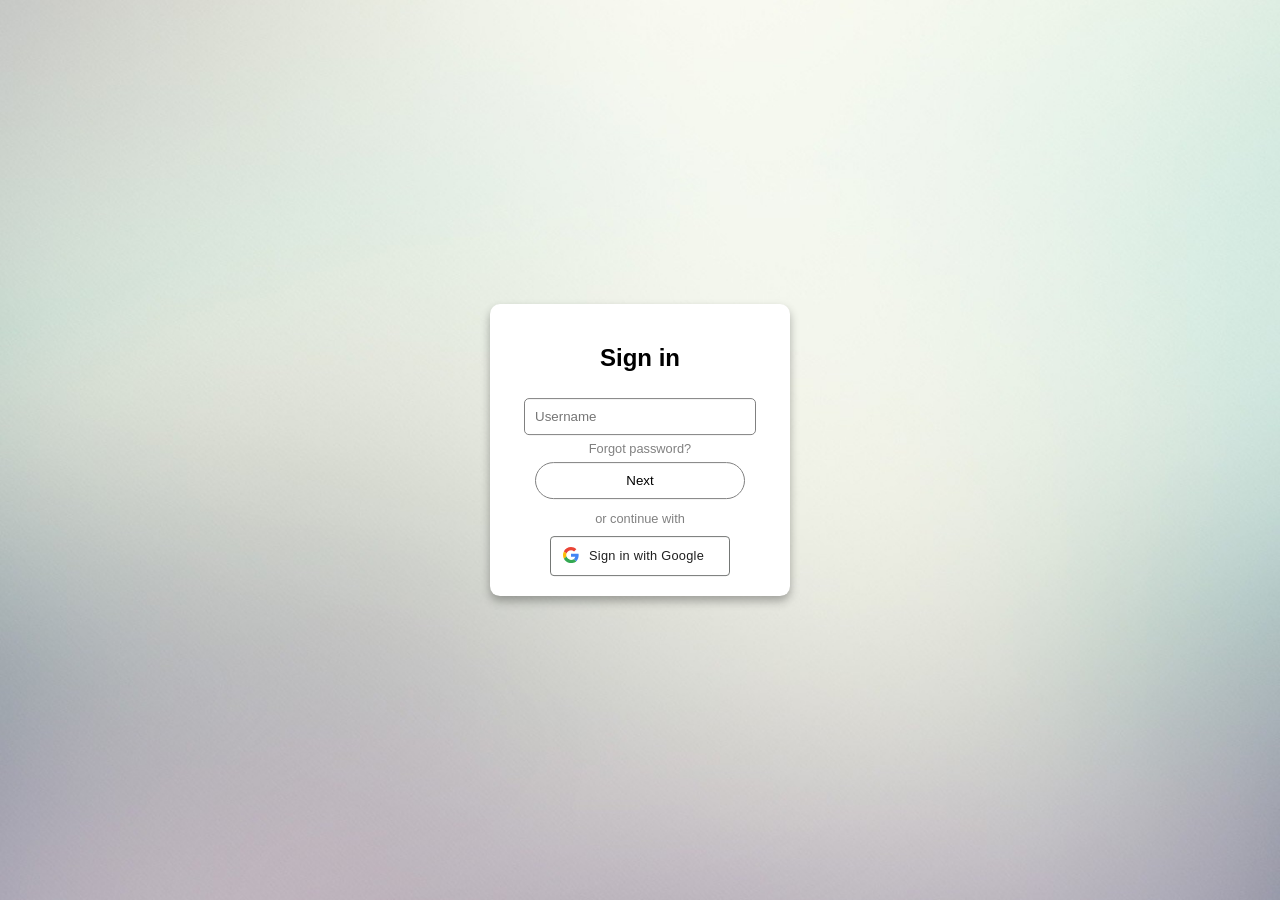
==== index.html @ 54ab31d5 "Initial commit" ====
<!DOCTYPE html>
<html lang="en">
<head>
    <meta charset="UTF-8">
    <meta name="viewport" content="width=device-width, initial-scale=1.0">
    <link rel="stylesheet" href="style.css">
    <title>Y/E</title>
</head>
<body>
<div class="login-box">
    <img src="images/back.png" class="back-arrow" alt="Back">
    <h2>Sign in</h2>
    <input type="text" placeholder="Username">
    <p>Forgot password?</p>
    <button class="back-btn" style="display:none;">Back</button>
    <button class="next-btn">Next</button>
    <p1>or continue with</p1>

    <div class="alt-login">
        <button class="gsi-material-button">
          <div class="gsi-material-button-state"></div>
          <div class="gsi-material-button-content-wrapper">
            <div class="gsi-material-button-icon">
              <svg version="1.1" xmlns="http://www.w3.org/2000/svg" viewBox="0 0 48 48" style="display: block;">
                <path fill="#EA4335" d="M24 9.5c3.54 0 6.71 1.22 9.21 3.6l6.85-6.85C35.9 2.38 30.47 0 24 0 14.62 0 6.51 5.38 2.56 13.22l7.98 6.19C12.43 13.72 17.74 9.5 24 9.5z"></path>
                <path fill="#4285F4" d="M46.98 24.55c0-1.57-.15-3.09-.38-4.55H24v9.02h12.94c-.58 2.96-2.26 5.48-4.78 7.18l7.73 6c4.51-4.18 7.09-10.36 7.09-17.65z"></path>
                <path fill="#FBBC05" d="M10.53 28.59c-.48-1.45-.76-2.99-.76-4.59s.27-3.14.76-4.59l-7.98-6.19C.92 16.46 0 20.12 0 24c0 3.88.92 7.54 2.56 10.78l7.97-6.19z"></path>
                <path fill="#34A853" d="M24 48c6.48 0 11.93-2.13 15.89-5.81l-7.73-6c-2.15 1.45-4.92 2.3-8.16 2.3-6.26 0-11.57-4.22-13.47-9.91l-7.98 6.19C6.51 42.62 14.62 48 24 48z"></path>
                <path fill="none" d="M0 0h48v48H0z"></path>
              </svg>
            </div>
            <span class="gsi-material-button-contents">Sign in with Google</span>
          </div>
        </button>
    </div>
</div>
<script src="script.js"></script>
</body>
</html>
---- style.css ----
html, body {
    height: 100vh;
    margin: 0;
    overflow: hidden;
}

body {
    background-image: url("images/loginformbackground.png");
    background-size: cover;
    background-position: center;
    background-repeat: no-repeat;
}

.logo {
    width: 300px;
}

.login-box {
    width: 300px;
    background-color: white;
    position: absolute;
    top: 50%;
    left: 50%;
    transform: translate(-50%, -50%);
    border-radius: 10px;
    box-shadow: 0 5px 10px rgba(0,0,0,0.3);

    display: flex;
    flex-direction: column;
    align-items: center;
    justify-content: flex-start;
    font-family: "Segoe UI", Inter, Helvetica, Arial, sans-serif;
    padding: 20px 0;
    gap: 6px;
}
.back-arrow {
    position: absolute;
    top: 10px;
    left: 10px;
    width: 20px;
    height: 20px;
    cursor: pointer;
    display: none; /* hidden initially */
}

.login-box input {
    width: 70%;
    padding: 10px;
    border-radius: 5px;
    border: 1px solid gray;
    outline: none;
}

.login-box button.next-btn {
    width: 70%;
    padding: 10px;
    border-radius: 20px;
    border: 1px solid gray;
    cursor: pointer;
    background: white;
}

.login-box p {
    text-align: center;
    font-size: 0.8rem;
    color: gray;
    cursor: pointer;
    margin: 0;
}

.login-box p1 {
    text-align: center;
    font-size: 0.8rem;
    color: gray;
    margin: 6px 0 4px 0;
}


.alt-login {
    width: 100%;
    display: flex;
    flex-direction: column;
    gap: 4px;
    align-items: center;
}


.email-btn {
    width: 60%;
    padding: 6px;
    border-radius: 25px;
    background: white;
    border: 1px solid #ccc;
    cursor: pointer;

    display: flex;
    align-items: center;
    justify-content: center;
    gap: 6px;
    font-family: "Segoe UI", Inter, sans-serif;
    font-size: 0.85rem;
}

.email-btn:hover {
    border-color: #888;
}

.email-icon {
    width: 16px;
    height: 16px;
}

.gsi-material-button {
    width: 70%;                
    height: 36px;             
    font-size: 0.82rem;       
    border-radius: 5px;      
    border: 1px solid gray;    
    padding: 0 10px;
  background-color: WHITE;
  background-image: none;
  border: 1px solid #747775;
  border-radius: 4px;
  box-sizing: border-box;
  color: #1f1f1f;
  cursor: pointer;
  font-family: 'Roboto', arial, sans-serif;
  font-size: 0.8rem;
  height: 40px;
  letter-spacing: 0.25px;
  outline: none;
  overflow: hidden;
  padding: 0 12px;
  position: relative;
  text-align: center;
  transition: background-color .218s, border-color .218s, box-shadow .218s;
  width: 60%;      
  font-family: "Segoe UI", Inter, Helvetica, Arial, sans-serif;
}

.gsi-material-button .gsi-material-button-icon {
  height: 18px;
  margin-right: 6px;
  width: 16px;
}

.gsi-material-button .gsi-material-button-content-wrapper {
  display: flex;
  align-items: center;
  justify-content: flex-start;
  height: 100%;
  gap: 4px;
}

.gsi-material-button .gsi-material-button-contents {
  font-weight: 500;
}

.gsi-material-button:hover {
  box-shadow: 0 1px 2px 0 rgba(60,64,67,.30), 0 1px 3px 1px rgba(60,64,67,.15);
}

.gsi-material-button-state {
  position: absolute;
  top: 0;
  left: 0;
  right: 0;
  bottom: 0;
  opacity: 0;
  transition: opacity .218s;
}

.gsi-material-button:disabled {
  cursor: default;
  background-color: #ffffff61;
  border-color: #1f1f1f1f;
}
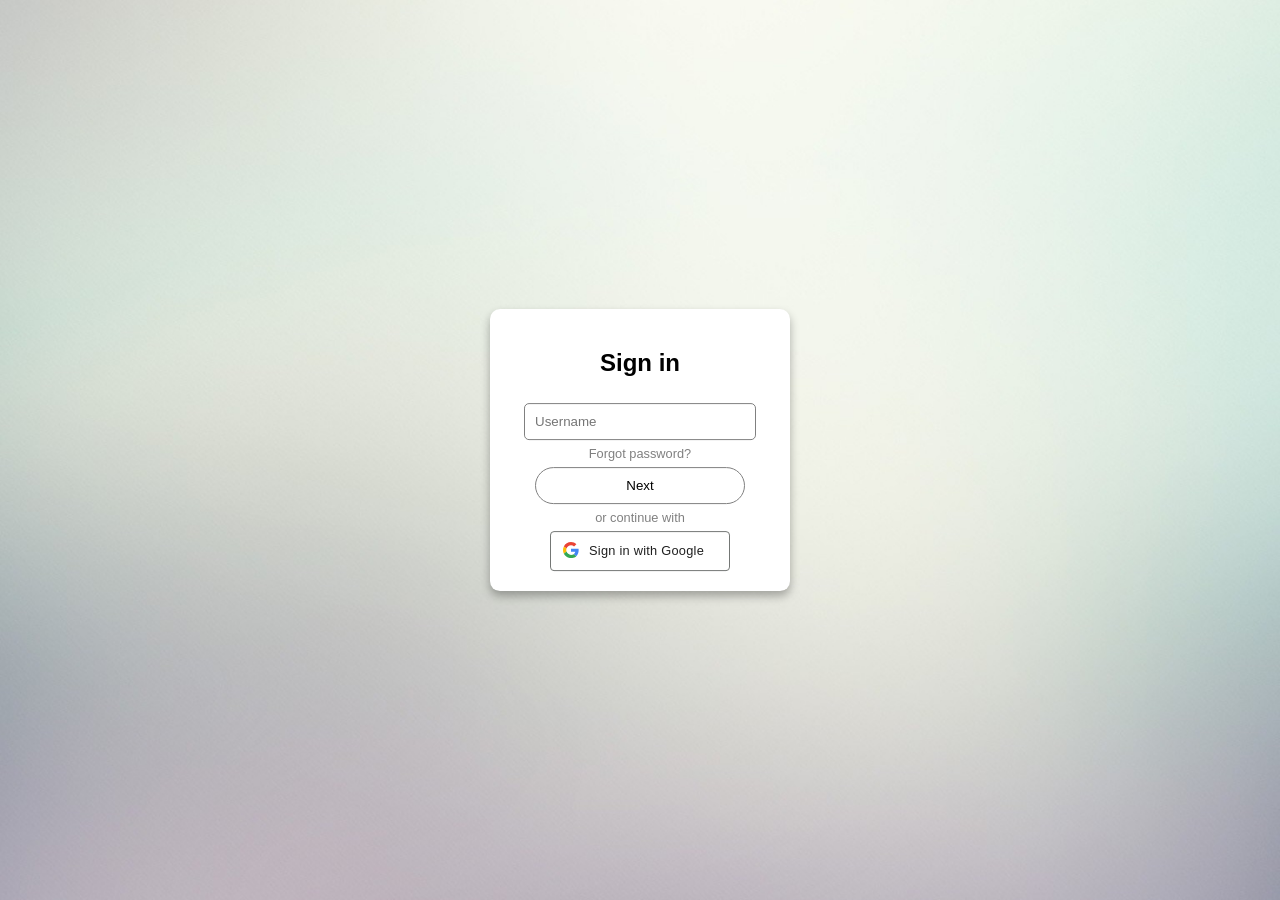
==== commit 99980f0e: "animacione y/e" ====
--- a/index.html
+++ b/index.html
@@ -3,37 +3,42 @@
 <head>
     <meta charset="UTF-8">
     <meta name="viewport" content="width=device-width, initial-scale=1.0">
+    <title>Y/E Login</title>
     <link rel="stylesheet" href="style.css">
-    <title>Y/E</title>
 </head>
 <body>
+
 <div class="login-box">
     <img src="images/back.png" class="back-arrow" alt="Back">
     <h2>Sign in</h2>
-    <input type="text" placeholder="Username">
-    <p>Forgot password?</p>
-    <button class="back-btn" style="display:none;">Back</button>
+
+    <!-- Username input -->
+    <input type="text" placeholder="Username" class="username-input">
+
+    <p class="forgot">Forgot password?</p>
     <button class="next-btn">Next</button>
-    <p1>or continue with</p1>
+    <p class="or-continue">or continue with</p>
 
     <div class="alt-login">
         <button class="gsi-material-button">
-          <div class="gsi-material-button-state"></div>
-          <div class="gsi-material-button-content-wrapper">
-            <div class="gsi-material-button-icon">
-              <svg version="1.1" xmlns="http://www.w3.org/2000/svg" viewBox="0 0 48 48" style="display: block;">
-                <path fill="#EA4335" d="M24 9.5c3.54 0 6.71 1.22 9.21 3.6l6.85-6.85C35.9 2.38 30.47 0 24 0 14.62 0 6.51 5.38 2.56 13.22l7.98 6.19C12.43 13.72 17.74 9.5 24 9.5z"></path>
-                <path fill="#4285F4" d="M46.98 24.55c0-1.57-.15-3.09-.38-4.55H24v9.02h12.94c-.58 2.96-2.26 5.48-4.78 7.18l7.73 6c4.51-4.18 7.09-10.36 7.09-17.65z"></path>
-                <path fill="#FBBC05" d="M10.53 28.59c-.48-1.45-.76-2.99-.76-4.59s.27-3.14.76-4.59l-7.98-6.19C.92 16.46 0 20.12 0 24c0 3.88.92 7.54 2.56 10.78l7.97-6.19z"></path>
-                <path fill="#34A853" d="M24 48c6.48 0 11.93-2.13 15.89-5.81l-7.73-6c-2.15 1.45-4.92 2.3-8.16 2.3-6.26 0-11.57-4.22-13.47-9.91l-7.98 6.19C6.51 42.62 14.62 48 24 48z"></path>
-                <path fill="none" d="M0 0h48v48H0z"></path>
-              </svg>
+            <div class="gsi-material-button-state"></div>
+            <div class="gsi-material-button-content-wrapper">
+                <div class="gsi-material-button-icon">
+                    <!-- Google SVG icon -->
+                    <svg version="1.1" xmlns="http://www.w3.org/2000/svg" viewBox="0 0 48 48">
+                        <path fill="#EA4335" d="M24 9.5c3.54 0 6.71 1.22 9.21 3.6l6.85-6.85C35.9 2.38 30.47 0 24 0 14.62 0 6.51 5.38 2.56 13.22l7.98 6.19C12.43 13.72 17.74 9.5 24 9.5z"></path>
+                        <path fill="#4285F4" d="M46.98 24.55c0-1.57-.15-3.09-.38-4.55H24v9.02h12.94c-.58 2.96-2.26 5.48-4.78 7.18l7.73 6c4.51-4.18 7.09-10.36 7.09-17.65z"></path>
+                        <path fill="#FBBC05" d="M10.53 28.59c-.48-1.45-.76-2.99-.76-4.59s.27-3.14.76-4.59l-7.98-6.19C.92 16.46 0 20.12 0 24c0 3.88.92 7.54 2.56 10.78l7.97-6.19z"></path>
+                        <path fill="#34A853" d="M24 48c6.48 0 11.93-2.13 15.89-5.81l-7.73-6c-2.15 1.45-4.92 2.3-8.16 2.3-6.26 0-11.57-4.22-13.47-9.91l-7.98 6.19C6.51 42.62 14.62 48 24 48z"></path>
+                        <path fill="none" d="M0 0h48v48H0z"></path>
+                    </svg>
+                </div>
+                <span class="gsi-material-button-contents">Sign in with Google</span>
             </div>
-            <span class="gsi-material-button-contents">Sign in with Google</span>
-          </div>
         </button>
     </div>
 </div>
+
 <script src="script.js"></script>
 </body>
 </html>
--- a/style.css
+++ b/style.css
@@ -12,7 +12,7 @@
 }
 
 .logo {
-    width: 300px;
+    width: 3px;
 }
 
 .login-box {
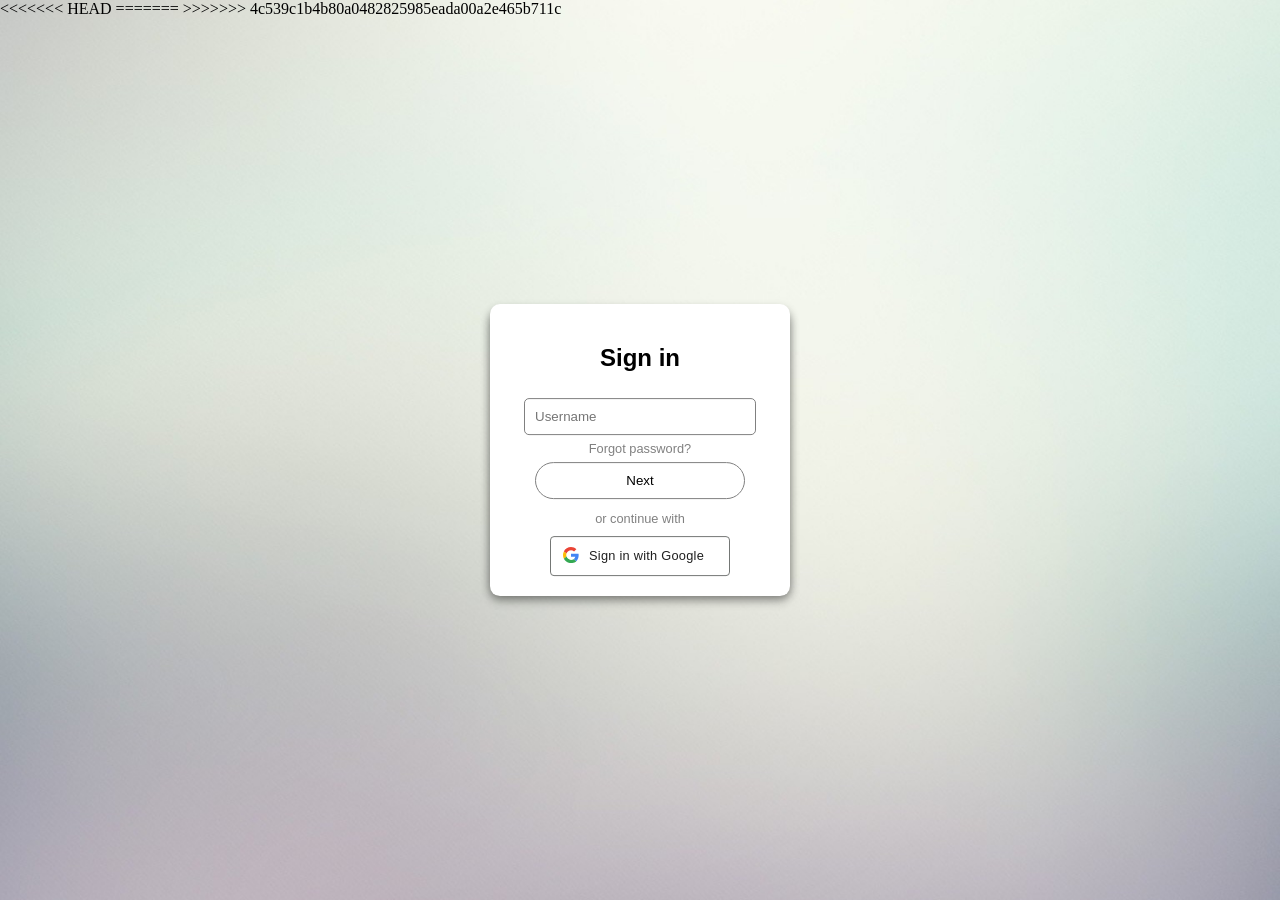
==== commit 82124844: "merged" ====
--- a/index.html
+++ b/index.html
@@ -3,6 +3,7 @@
 <head>
     <meta charset="UTF-8">
     <meta name="viewport" content="width=device-width, initial-scale=1.0">
+<<<<<<< HEAD
     <title>Y/E Login</title>
     <link rel="stylesheet" href="style.css">
 </head>
@@ -39,6 +40,39 @@
     </div>
 </div>
 
+=======
+    <link rel="stylesheet" href="style.css">
+    <title>Y/E</title>
+</head>
+<body>
+<div class="login-box">
+    <img src="images/back.png" class="back-arrow" alt="Back">
+    <h2>Sign in</h2>
+    <input type="text" placeholder="Username">
+    <p>Forgot password?</p>
+    <button class="back-btn" style="display:none;">Back</button>
+    <button class="next-btn">Next</button>
+    <p1>or continue with</p1>
+
+    <div class="alt-login">
+        <button class="gsi-material-button">
+          <div class="gsi-material-button-state"></div>
+          <div class="gsi-material-button-content-wrapper">
+            <div class="gsi-material-button-icon">
+              <svg version="1.1" xmlns="http://www.w3.org/2000/svg" viewBox="0 0 48 48" style="display: block;">
+                <path fill="#EA4335" d="M24 9.5c3.54 0 6.71 1.22 9.21 3.6l6.85-6.85C35.9 2.38 30.47 0 24 0 14.62 0 6.51 5.38 2.56 13.22l7.98 6.19C12.43 13.72 17.74 9.5 24 9.5z"></path>
+                <path fill="#4285F4" d="M46.98 24.55c0-1.57-.15-3.09-.38-4.55H24v9.02h12.94c-.58 2.96-2.26 5.48-4.78 7.18l7.73 6c4.51-4.18 7.09-10.36 7.09-17.65z"></path>
+                <path fill="#FBBC05" d="M10.53 28.59c-.48-1.45-.76-2.99-.76-4.59s.27-3.14.76-4.59l-7.98-6.19C.92 16.46 0 20.12 0 24c0 3.88.92 7.54 2.56 10.78l7.97-6.19z"></path>
+                <path fill="#34A853" d="M24 48c6.48 0 11.93-2.13 15.89-5.81l-7.73-6c-2.15 1.45-4.92 2.3-8.16 2.3-6.26 0-11.57-4.22-13.47-9.91l-7.98 6.19C6.51 42.62 14.62 48 24 48z"></path>
+                <path fill="none" d="M0 0h48v48H0z"></path>
+              </svg>
+            </div>
+            <span class="gsi-material-button-contents">Sign in with Google</span>
+          </div>
+        </button>
+    </div>
+</div>
+>>>>>>> 4c539c1b4b80a0482825985eada00a2e465b711c
 <script src="script.js"></script>
 </body>
 </html>
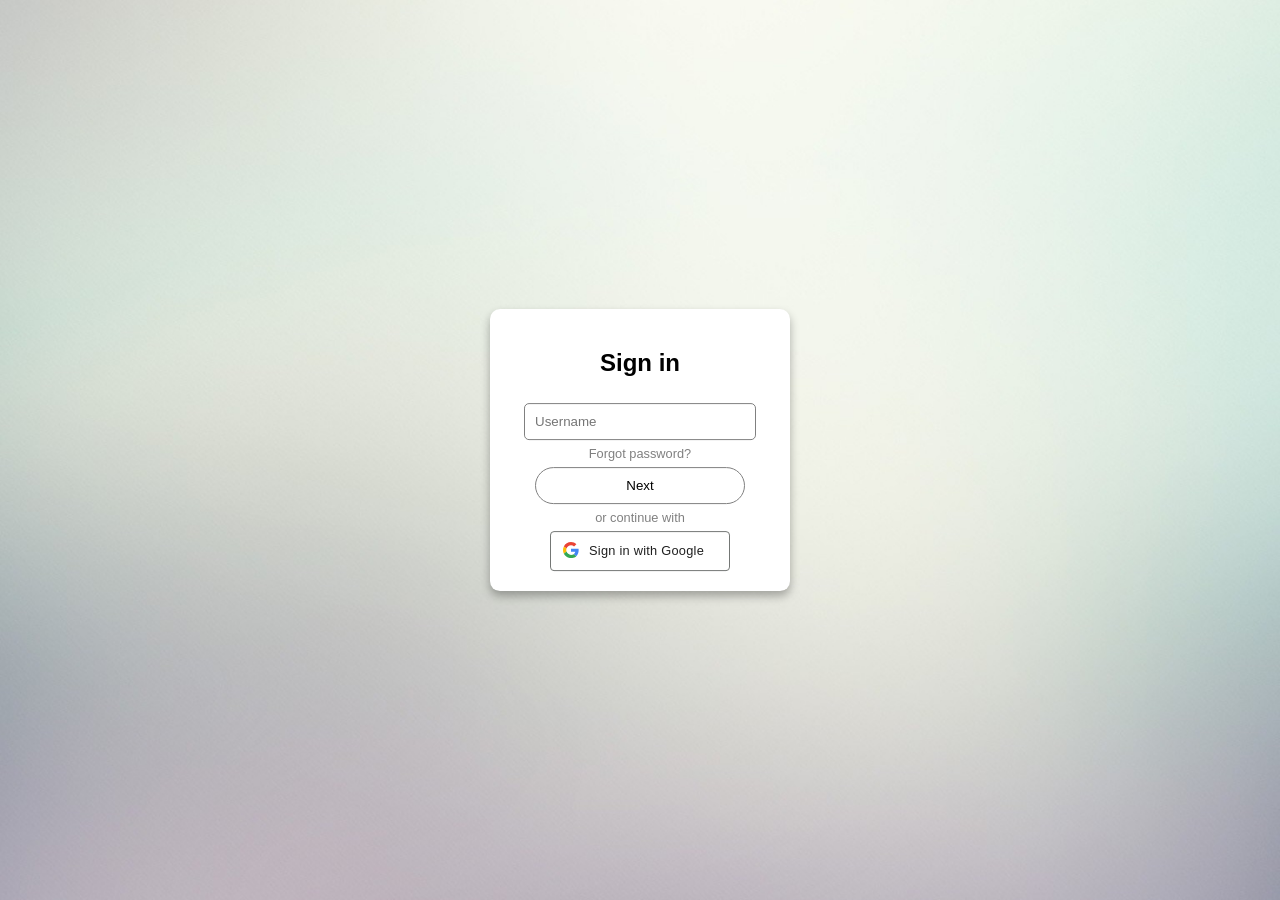
==== commit 1f2f8a33: "finalizimi i projektit" ====
--- a/index.html
+++ b/index.html
@@ -3,7 +3,6 @@
 <head>
     <meta charset="UTF-8">
     <meta name="viewport" content="width=device-width, initial-scale=1.0">
-<<<<<<< HEAD
     <title>Y/E Login</title>
     <link rel="stylesheet" href="style.css">
 </head>
@@ -40,39 +39,6 @@
     </div>
 </div>
 
-=======
-    <link rel="stylesheet" href="style.css">
-    <title>Y/E</title>
-</head>
-<body>
-<div class="login-box">
-    <img src="images/back.png" class="back-arrow" alt="Back">
-    <h2>Sign in</h2>
-    <input type="text" placeholder="Username">
-    <p>Forgot password?</p>
-    <button class="back-btn" style="display:none;">Back</button>
-    <button class="next-btn">Next</button>
-    <p1>or continue with</p1>
-
-    <div class="alt-login">
-        <button class="gsi-material-button">
-          <div class="gsi-material-button-state"></div>
-          <div class="gsi-material-button-content-wrapper">
-            <div class="gsi-material-button-icon">
-              <svg version="1.1" xmlns="http://www.w3.org/2000/svg" viewBox="0 0 48 48" style="display: block;">
-                <path fill="#EA4335" d="M24 9.5c3.54 0 6.71 1.22 9.21 3.6l6.85-6.85C35.9 2.38 30.47 0 24 0 14.62 0 6.51 5.38 2.56 13.22l7.98 6.19C12.43 13.72 17.74 9.5 24 9.5z"></path>
-                <path fill="#4285F4" d="M46.98 24.55c0-1.57-.15-3.09-.38-4.55H24v9.02h12.94c-.58 2.96-2.26 5.48-4.78 7.18l7.73 6c4.51-4.18 7.09-10.36 7.09-17.65z"></path>
-                <path fill="#FBBC05" d="M10.53 28.59c-.48-1.45-.76-2.99-.76-4.59s.27-3.14.76-4.59l-7.98-6.19C.92 16.46 0 20.12 0 24c0 3.88.92 7.54 2.56 10.78l7.97-6.19z"></path>
-                <path fill="#34A853" d="M24 48c6.48 0 11.93-2.13 15.89-5.81l-7.73-6c-2.15 1.45-4.92 2.3-8.16 2.3-6.26 0-11.57-4.22-13.47-9.91l-7.98 6.19C6.51 42.62 14.62 48 24 48z"></path>
-                <path fill="none" d="M0 0h48v48H0z"></path>
-              </svg>
-            </div>
-            <span class="gsi-material-button-contents">Sign in with Google</span>
-          </div>
-        </button>
-    </div>
-</div>
->>>>>>> 4c539c1b4b80a0482825985eada00a2e465b711c
 <script src="script.js"></script>
 </body>
 </html>
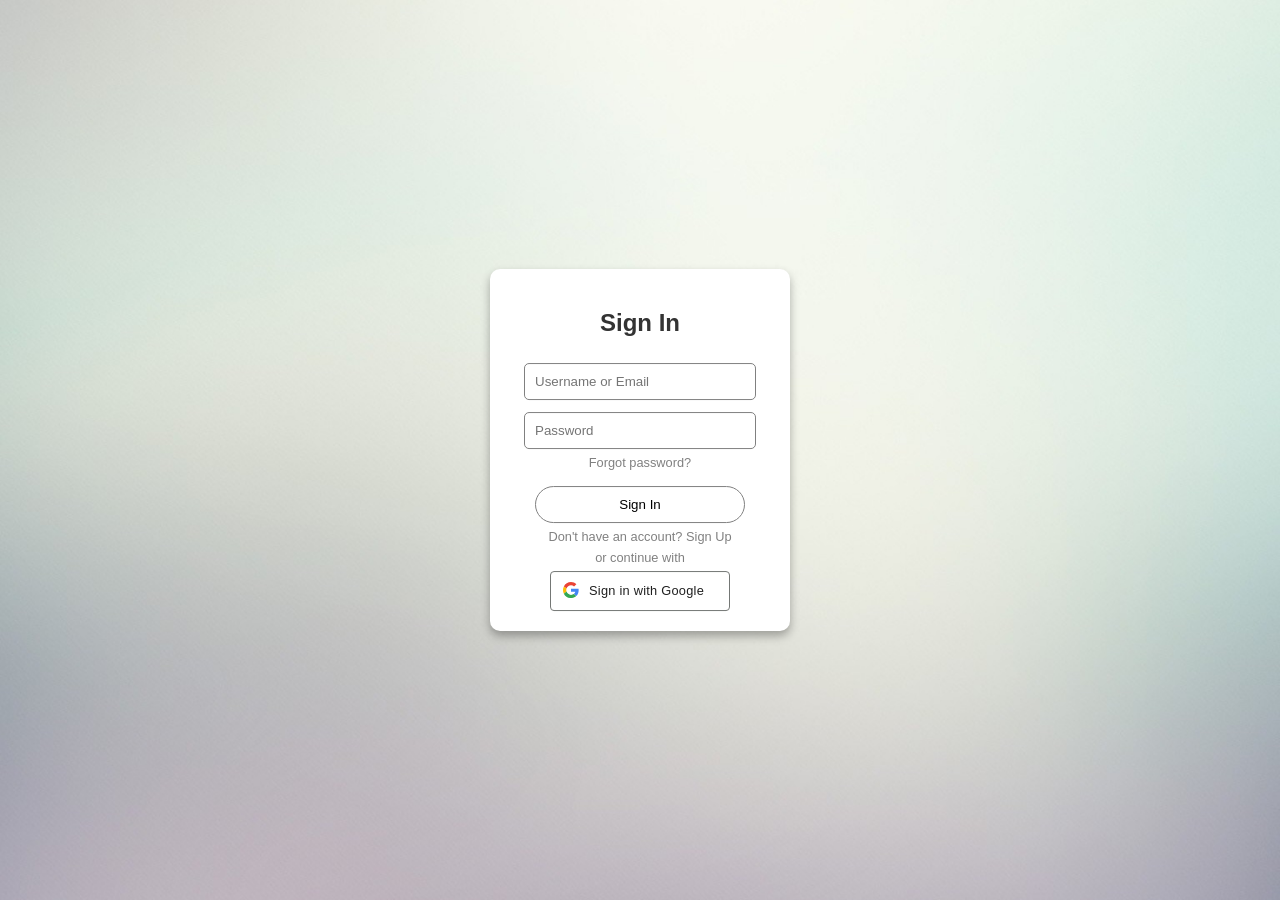
==== commit e6996323: "Rishkruarja e index/login formes dhe stilit te saj qe me mujt me funksionu me backend (mundsia me u " ====
--- a/index.html
+++ b/index.html
@@ -8,17 +8,26 @@
 </head>
 <body>
 
-<div class="login-box">
-    <img src="images/back.png" class="back-arrow" alt="Back">
-    <h2>Sign in</h2>
-
+<!-- LOGIN FORM -->
+<div class="login-box" id="loginBox">
+    <h2 class="form-title">Sign In</h2>
+    
+    <!-- Error message for login -->
+    <div class="error-message" id="loginError"></div>
+    
     <!-- Username input -->
-    <input type="text" placeholder="Username" class="username-input">
-
-    <p class="forgot">Forgot password?</p>
-    <button class="next-btn">Next</button>
+    <input type="text" placeholder="Username or Email" class="username-input" id="loginUsername">
+    
+    <!-- Password input -->
+    <input type="password" placeholder="Password" class="password-input" id="loginPassword">
+    
+    <p class="forgot" id="forgot-btn">Forgot password?</p>
+    <button class="next-btn" id="loginBtn">Sign In</button>
+    
+    <p class="switch-link" id="showRegister">Don't have an account? Sign Up</p>
+    
     <p class="or-continue">or continue with</p>
-
+    
     <div class="alt-login">
         <button class="gsi-material-button">
             <div class="gsi-material-button-state"></div>
@@ -39,6 +48,48 @@
     </div>
 </div>
 
+<!-- REGISTER FORM -->
+<div class="login-box register-box" id="registerBox">
+    <h2 class="form-title">Create Account</h2>
+    
+    <!-- Error message for registration -->
+    <div class="error-message" id="registerError"></div>
+    
+    <!-- Success message for registration -->
+    <div class="success-message" id="registerSuccess"></div>
+    
+    <!-- Registration inputs -->
+    <input type="text" placeholder="Username" class="username-input" id="regUsername">
+    <input type="email" placeholder="Email Address" class="username-input" id="regEmail">
+    <input type="password" placeholder="Password" class="password-input" id="regPassword">
+    <input type="text" placeholder="Full Name (Optional)" class="username-input" id="regFullName">
+    
+    <select class="country-select" id="regCountry">
+        <option value="Kosovo">Kosovo</option>
+        <option value="Albania">Albania</option>
+        <option value="Other">Other</option>
+    </select>
+    
+    <button class="next-btn" id="registerBtn">Create Account</button>
+    
+    <p class="switch-link" id="showLogin">Already have an account? Sign In</p>
+</div>
+
+<!-- Reset Password Box -->
+<div class="reset-box" id="reset-box" style="display:none;">
+    <h2>Reset Password</h2>
+    <input type="email" id="reset-email" placeholder="Enter your email">
+    <button id="reset-submit">Send reset link</button>
+    <p id="reset-back" style="cursor:pointer;">Back</p>
+</div>
+
+<div id="reset-popup" style="display:none;" class="popup-reset">
+    <div class="popup-content">
+        <p>Reset link sent!</p>
+        <button id="popup-ok">OK</button>
+    </div>
+</div>
+
 <script src="script.js"></script>
 </body>
-</html>
+</html>
--- a/style.css
+++ b/style.css
@@ -12,7 +12,7 @@
 }
 
 .logo {
-    width: 3px;
+    width: 300px;
 }
 
 .login-box {
@@ -24,7 +24,6 @@
     transform: translate(-50%, -50%);
     border-radius: 10px;
     box-shadow: 0 5px 10px rgba(0,0,0,0.3);
-
     display: flex;
     flex-direction: column;
     align-items: center;
@@ -33,6 +32,11 @@
     padding: 20px 0;
     gap: 6px;
 }
+
+.register-box {
+    display: none;
+}
+
 .back-arrow {
     position: absolute;
     top: 10px;
@@ -51,6 +55,15 @@
     outline: none;
 }
 
+.password-input {
+    width: 70%;
+    padding: 10px;
+    border-radius: 5px;
+    border: 1px solid gray;
+    outline: none;
+    margin-top: 6px;
+}
+
 .login-box button.next-btn {
     width: 70%;
     padding: 10px;
@@ -58,6 +71,7 @@
     border: 1px solid gray;
     cursor: pointer;
     background: white;
+    margin-top: 10px;
 }
 
 .login-box p {
@@ -75,7 +89,6 @@
     margin: 6px 0 4px 0;
 }
 
-
 .alt-login {
     width: 100%;
     display: flex;
@@ -83,7 +96,6 @@
     gap: 4px;
     align-items: center;
 }
-
 
 .email-btn {
     width: 60%;
@@ -92,7 +104,6 @@
     background: white;
     border: 1px solid #ccc;
     cursor: pointer;
-
     display: flex;
     align-items: center;
     justify-content: center;
@@ -117,61 +128,204 @@
     border-radius: 5px;      
     border: 1px solid gray;    
     padding: 0 10px;
-  background-color: WHITE;
-  background-image: none;
-  border: 1px solid #747775;
-  border-radius: 4px;
-  box-sizing: border-box;
-  color: #1f1f1f;
-  cursor: pointer;
-  font-family: 'Roboto', arial, sans-serif;
-  font-size: 0.8rem;
-  height: 40px;
-  letter-spacing: 0.25px;
-  outline: none;
-  overflow: hidden;
-  padding: 0 12px;
-  position: relative;
-  text-align: center;
-  transition: background-color .218s, border-color .218s, box-shadow .218s;
-  width: 60%;      
-  font-family: "Segoe UI", Inter, Helvetica, Arial, sans-serif;
+    background-color: WHITE;
+    background-image: none;
+    border: 1px solid #747775;
+    border-radius: 4px;
+    box-sizing: border-box;
+    color: #1f1f1f;
+    cursor: pointer;
+    font-family: 'Roboto', arial, sans-serif;
+    font-size: 0.8rem;
+    height: 40px;
+    letter-spacing: 0.25px;
+    outline: none;
+    overflow: hidden;
+    padding: 0 12px;
+    position: relative;
+    text-align: center;
+    transition: background-color .218s, border-color .218s, box-shadow .218s;
+    width: 60%;      
+    font-family: "Segoe UI", Inter, Helvetica, Arial, sans-serif;
 }
 
 .gsi-material-button .gsi-material-button-icon {
-  height: 18px;
-  margin-right: 6px;
-  width: 16px;
+    height: 18px;
+    margin-right: 6px;
+    width: 16px;
 }
 
 .gsi-material-button .gsi-material-button-content-wrapper {
-  display: flex;
-  align-items: center;
-  justify-content: flex-start;
-  height: 100%;
-  gap: 4px;
+    display: flex;
+    align-items: center;
+    justify-content: flex-start;
+    height: 100%;
+    gap: 4px;
 }
 
 .gsi-material-button .gsi-material-button-contents {
-  font-weight: 500;
+    font-weight: 500;
 }
 
 .gsi-material-button:hover {
-  box-shadow: 0 1px 2px 0 rgba(60,64,67,.30), 0 1px 3px 1px rgba(60,64,67,.15);
+    box-shadow: 0 1px 2px 0 rgba(60,64,67,.30), 0 1px 3px 1px rgba(60,64,67,.15);
 }
 
 .gsi-material-button-state {
-  position: absolute;
-  top: 0;
-  left: 0;
-  right: 0;
-  bottom: 0;
-  opacity: 0;
-  transition: opacity .218s;
+    position: absolute;
+    top: 0;
+    left: 0;
+    right: 0;
+    bottom: 0;
+    opacity: 0;
+    transition: opacity .218s;
 }
 
 .gsi-material-button:disabled {
-  cursor: default;
-  background-color: #ffffff61;
-  border-color: #1f1f1f1f;
-}
+    cursor: default;
+    background-color: #ffffff61;
+    border-color: #1f1f1f1f;
+}
+
+/* Password reset box */
+.reset-box {
+    width: 300px;
+    background-color: white;
+    position: absolute;
+    top: 50%;
+    left: 50%;
+    transform: translate(-50%, -50%);
+    border-radius: 10px;
+    box-shadow: 0 5px 10px rgba(0,0,0,0.3);
+    display: flex;
+    flex-direction: column;
+    align-items: center;
+    justify-content: flex-start;
+    font-family: "Segoe UI", Inter, Helvetica, Arial, sans-serif;
+    padding: 20px 0;
+    gap: 10px;
+}
+
+/* Inputs inside reset box */
+.reset-box input {
+    width: 70%;
+    padding: 10px;
+    border-radius: 5px;
+    border: 1px solid gray;
+    outline: none;
+}
+
+/* Send button */
+#reset-submit {
+    width: 70%;
+    padding: 10px;
+    border-radius: 20px;
+    border: 1px solid gray;
+    cursor: pointer;
+    background: white;
+    font-family: "Segoe UI";
+}
+
+/* Back text */
+#reset-back {
+    font-size: 0.8rem;
+    color: gray;
+    cursor: pointer;
+    margin: 0;
+}
+
+/* Popup UI */
+.popup-reset {
+    position: fixed;
+    top: 0;
+    left: 0;
+    width: 100%;
+    height: 100%;
+    background: rgba(0,0,0,0.55);
+    display: flex;
+    align-items: center;
+    justify-content: center;
+}
+
+/* Notification popup */
+.popup-content {
+    background: white;
+    padding: 20px 30px;
+    border-radius: 10px;
+    text-align: center;
+    font-family: "Segoe UI";
+    box-shadow: 0 4px 10px rgba(0,0,0,0.3);
+    width: 250px;
+}
+
+/* Popup OK button */
+.popup-content button {
+    margin-top: 10px;
+    width: 80%;
+    padding: 8px;
+    cursor: pointer;
+    border-radius: 20px;
+    border: 1px solid gray;
+    background: white;
+}
+
+/* Form title */
+.form-title {
+    margin-bottom: 20px;
+    text-align: center;
+    font-size: 1.5rem;
+    color: #333;
+}
+
+/* Country select */
+.country-select {
+    width: 70%;
+    padding: 10px;
+    border-radius: 5px;
+    border: 1px solid gray;
+    outline: none;
+    font-family: "Segoe UI", Inter, Helvetica, Arial, sans-serif;
+    background: white;
+    margin-top: 6px;
+}
+
+/* Switch link between forms */
+.switch-link {
+    color: #007bff;
+    cursor: pointer;
+    font-size: 0.85rem;
+    margin-top: 15px;
+    text-align: center;
+}
+
+.switch-link:hover {
+    text-decoration: underline;
+}
+
+/* Error message styling */
+.error-message {
+    color: #dc3545;
+    background: #f8d7da;
+    padding: 8px 12px;
+    border-radius: 5px;
+    font-size: 0.8rem;
+    margin-bottom: 10px;
+    width: 70%;
+    text-align: center;
+    display: none;
+    border: 1px solid #f5c6cb;
+}
+
+/* Success message styling */
+.success-message {
+    color: #155724;
+    background: #d4edda;
+    padding: 8px 12px;
+    border-radius: 5px;
+    font-size: 0.8rem;
+    margin-bottom: 10px;
+    width: 70%;
+    text-align: center;
+    display: none;
+    border: 1px solid #c3e6cb;
+}
